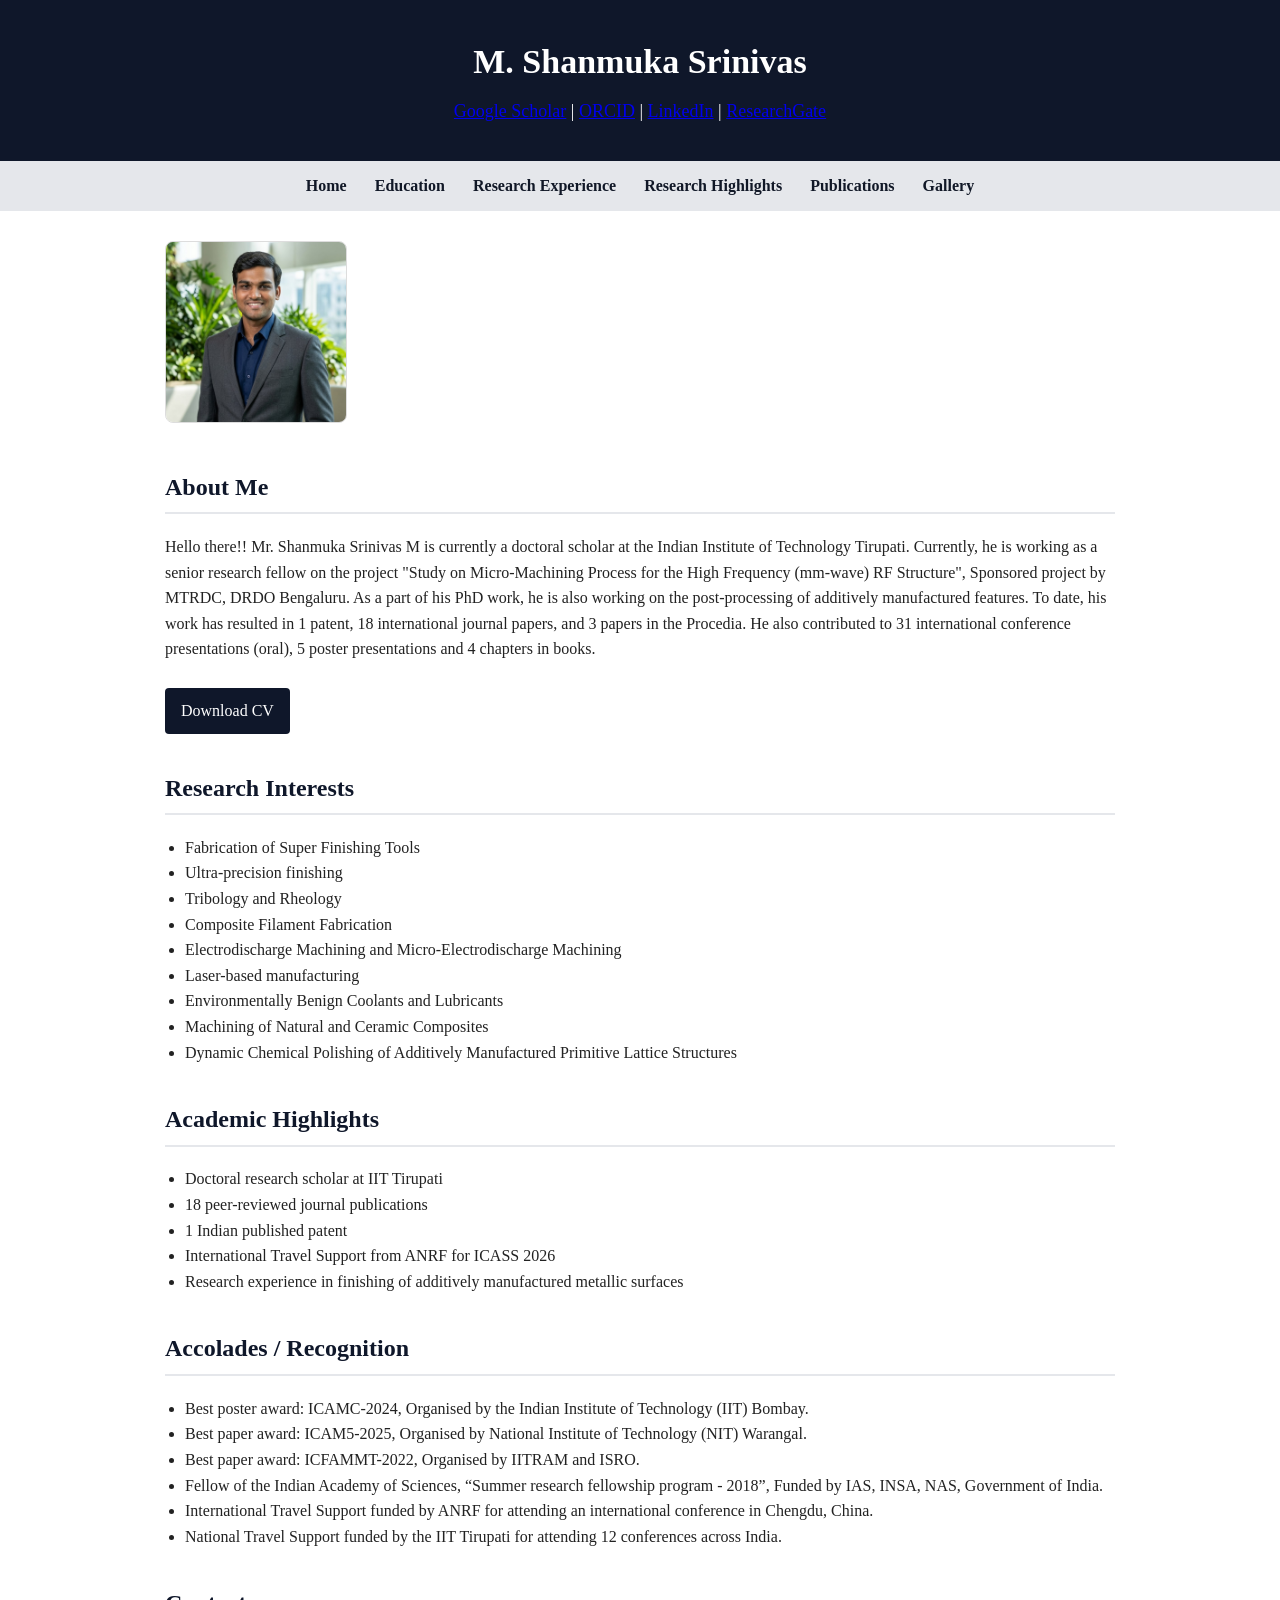
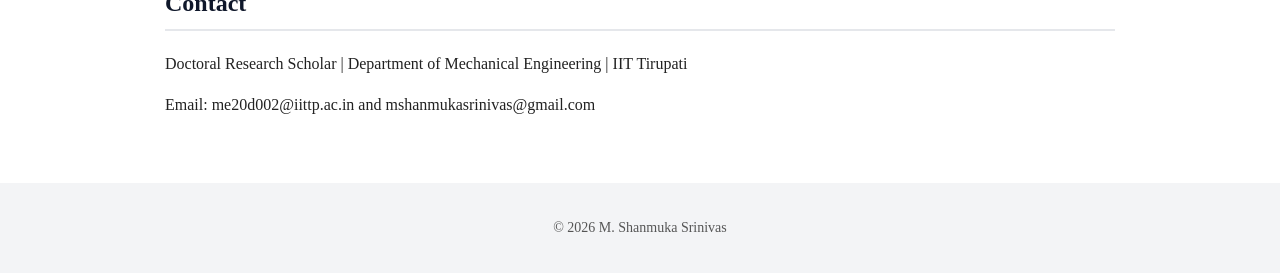
==== index.html @ ec6cfe38 "Consolidate links into a single paragraph" ====
<!DOCTYPE html>
<html lang="en">
<head>
  <meta charset="UTF-8">
  <meta name="viewport" content="width=device-width, initial-scale=1.0">
  <title>M. Shanmuka Srinivas</title>

  <style>
    body {
      margin: 0;
      font-family: Times New Roman;
      background: #ffffff;
      color: #222222;
      line-height: 1.6;
    }

    header {
      background: #0f172a;
      color: white;
      padding: 35px 20px;
      text-align: center;
    }

    header h1 {
      margin: 0;
      font-size: 34px;
    }

    header p {
      margin: 8px 0 0;
      font-size: 18px;
    }

    nav {
      background: #e5e7eb;
      padding: 12px;
      text-align: center;
    }

    nav a {
      color: #111827;
      text-decoration: none;
      margin: 0 12px;
      font-weight: bold;
    }

    nav a:hover {
      color: #2563eb;
    }

    main {
      max-width: 950px;
      margin: auto;
      padding: 30px 20px;
    }

    section {
      margin-bottom: 35px;
    }

    h2 {
      color: #0f172a;
      border-bottom: 2px solid #e5e7eb;
      padding-bottom: 6px;
    }

    .profile-box {
      display: flex;
      gap: 25px;
      align-items: center;
      flex-wrap: wrap;
    }

    .profile-box img {
      width: 180px;
      height: 180px;
      object-fit: cover;
      border-radius: 8px;
      border: 1px solid #ddd;
    }

    .button {
      display: inline-block;
      background: #0f172a;
      color: white;
      padding: 10px 16px;
      text-decoration: none;
      border-radius: 4px;
      margin-top: 10px;
    }

    .button:hover {
      background: #2563eb;
    }

    footer {
      background: #f3f4f6;
      text-align: center;
      padding: 20px;
      font-size: 14px;
      color: #555555;
    }

    ul {
      padding-left: 20px;
    }
  </style>
</head>

<body>

  <header>
    <h1>M. Shanmuka Srinivas</h1>
    <p> <a href="https://scholar.google.co.in/citations?user=btMibnIAAAAJ&hl=en" target="_blank">Google Scholar</a> | <a href="https://orcid.org/0000-0001-5442-8502" target="_blank">ORCID</a> | <a href="https://www.linkedin.com/in/shanmuka-srinivas-m/" target="_blank">LinkedIn</a> | <a href="https://www.researchgate.net/profile/Shanmuka-M?ev=hdr_xprf" target="_blank">ResearchGate</a> </p>
     
  </header>

  <nav>
    <a href="index.html">Home</a>
    <a href="education.html">Education</a>
    <a href="research-experience.html">Research Experience</a>
    <a href="research-highlights.html">Research Highlights</a>
    <a href="publications.html">Publications</a>
    <a href="gallery.html">Gallery</a>
  </nav>

  <main>

    <section class="profile-box">
      <img src="assets/profile-photo.jpg" alt="Profile photo of M. Shanmuka Srinivas">

      <div>
        <h2>About Me</h2>
        <p>
          Hello there!! Mr. Shanmuka Srinivas M is currently a doctoral scholar at the Indian Institute of Technology Tirupati. 
          Currently, he is working as a senior research fellow on the project "Study on Micro-Machining Process for the High Frequency (mm-wave) RF Structure", Sponsored project by MTRDC, DRDO Bengaluru. 
          As a part of his PhD work, he is also working on the post-processing of additively manufactured features. 
          To date, his work has resulted in 1 patent, 18 international journal papers, and 3 papers in the Procedia. 
          He also contributed to 31 international conference presentations (oral), 5 poster presentations and 4 chapters in books.
        </p>

             <a class="button" href="assets/cv.pdf" target="_blank">Download CV</a>
      </div>
    </section>

    <section>
      <h2>Research Interests</h2>
      <ul>
        <li>Fabrication of Super Finishing Tools</li>
        <li>Ultra-precision finishing</li>
        <li>Tribology and Rheology</li>
        <li>Composite Filament Fabrication</li>
        <li>Electrodischarge Machining and Micro-Electrodischarge Machining</li>
        <li>Laser-based manufacturing</li>
        <li>Environmentally Benign Coolants and Lubricants</li>
        <li>Machining of Natural and Ceramic Composites</li>
        <li>Dynamic Chemical Polishing of Additively Manufactured Primitive Lattice Structures</li>
      </ul>
    </section>

        <section>
      <h2>Academic Highlights</h2>
      <ul>
        <li>Doctoral research scholar at IIT Tirupati</li>
        <li>18 peer-reviewed journal publications</li>
        <li>1 Indian published patent</li>
        <li>International Travel Support from ANRF for ICASS 2026</li>
        <li>Research experience in finishing of additively manufactured metallic surfaces</li>
      </ul>
    </section>

    <section>
      <h2>Accolades / Recognition</h2>
      <ul>
        <li>Best poster award: ICAMC-2024, Organised by the Indian Institute of Technology (IIT) Bombay.</li>
        <li>Best paper award: ICAM5-2025, Organised by National Institute of Technology (NIT) Warangal.</li>
        <li>Best paper award: ICFAMMT-2022, Organised by IITRAM and ISRO.</li>
        <li>Fellow of the Indian Academy of Sciences, “Summer research fellowship program - 2018”, Funded by IAS, INSA, NAS, Government of India.</li>
        <li>International Travel Support funded by ANRF for attending an international conference in Chengdu, China.</li>
        <li>National Travel Support funded by the IIT Tirupati for attending 12 conferences across India.</li>
      </ul>
    </section>

    <section>
      <h2>Contact</h2>
      <p>Doctoral Research Scholar | Department of Mechanical Engineering | IIT Tirupati</p>
      <p>Email: me20d002@iittp.ac.in and mshanmukasrinivas@gmail.com</p>    
    </section>

  </main>

  <footer>
    <p>© 2026 M. Shanmuka Srinivas</p>
  </footer>

</body>
</html>
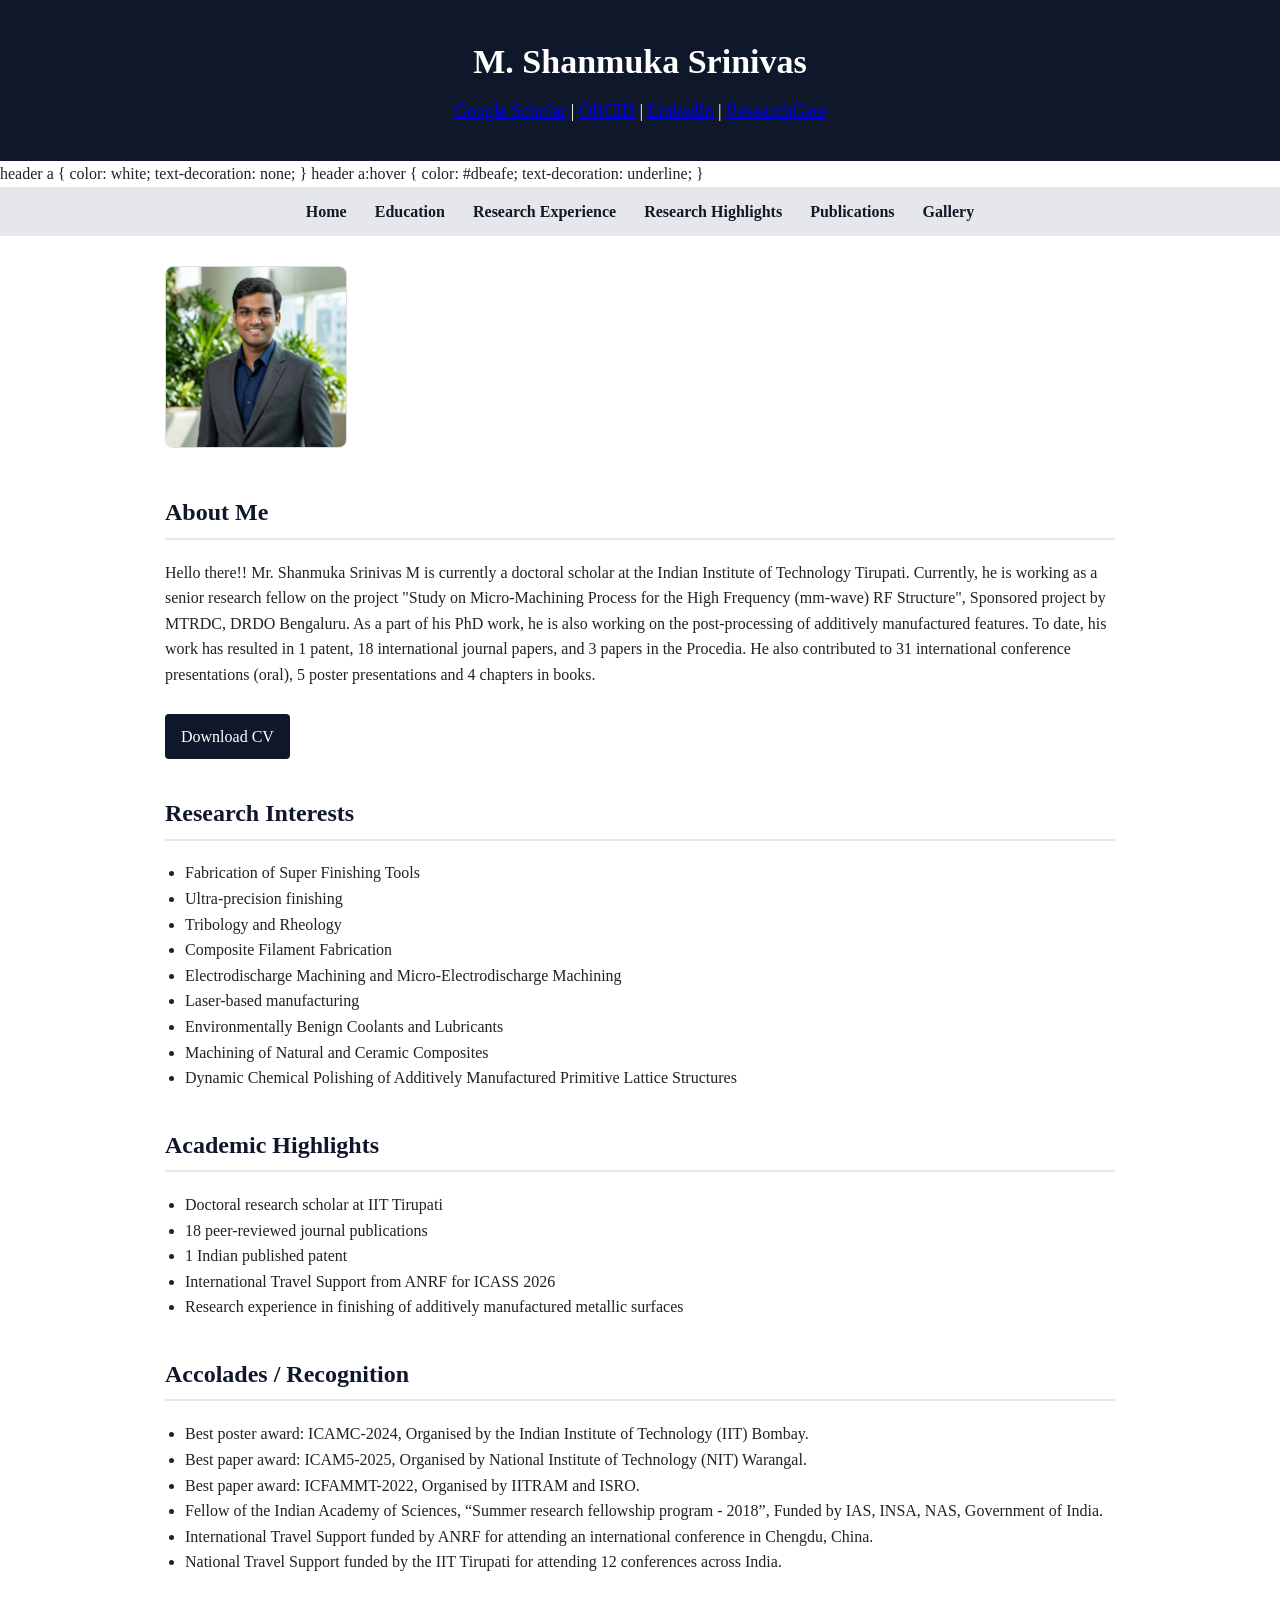
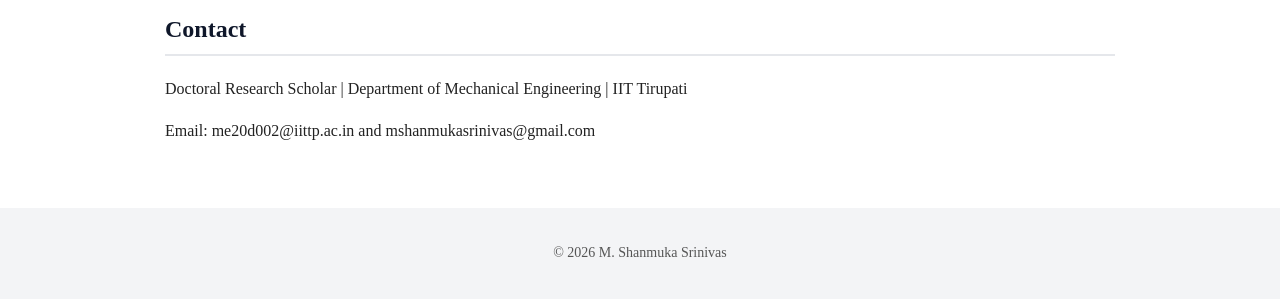
==== commit 1b31b51d: "Style header links with color and hover effects Added CSS styles for header links and hover effects." ====
--- a/index.html
+++ b/index.html
@@ -112,8 +112,17 @@
   <header>
     <h1>M. Shanmuka Srinivas</h1>
     <p> <a href="https://scholar.google.co.in/citations?user=btMibnIAAAAJ&hl=en" target="_blank">Google Scholar</a> | <a href="https://orcid.org/0000-0001-5442-8502" target="_blank">ORCID</a> | <a href="https://www.linkedin.com/in/shanmuka-srinivas-m/" target="_blank">LinkedIn</a> | <a href="https://www.researchgate.net/profile/Shanmuka-M?ev=hdr_xprf" target="_blank">ResearchGate</a> </p>
-     
   </header>
+  header a {
+  color: white;
+  text-decoration: none;
+}
+
+header a:hover {
+  color: #dbeafe;
+  text-decoration: underline;
+}
+  
 
   <nav>
     <a href="index.html">Home</a>
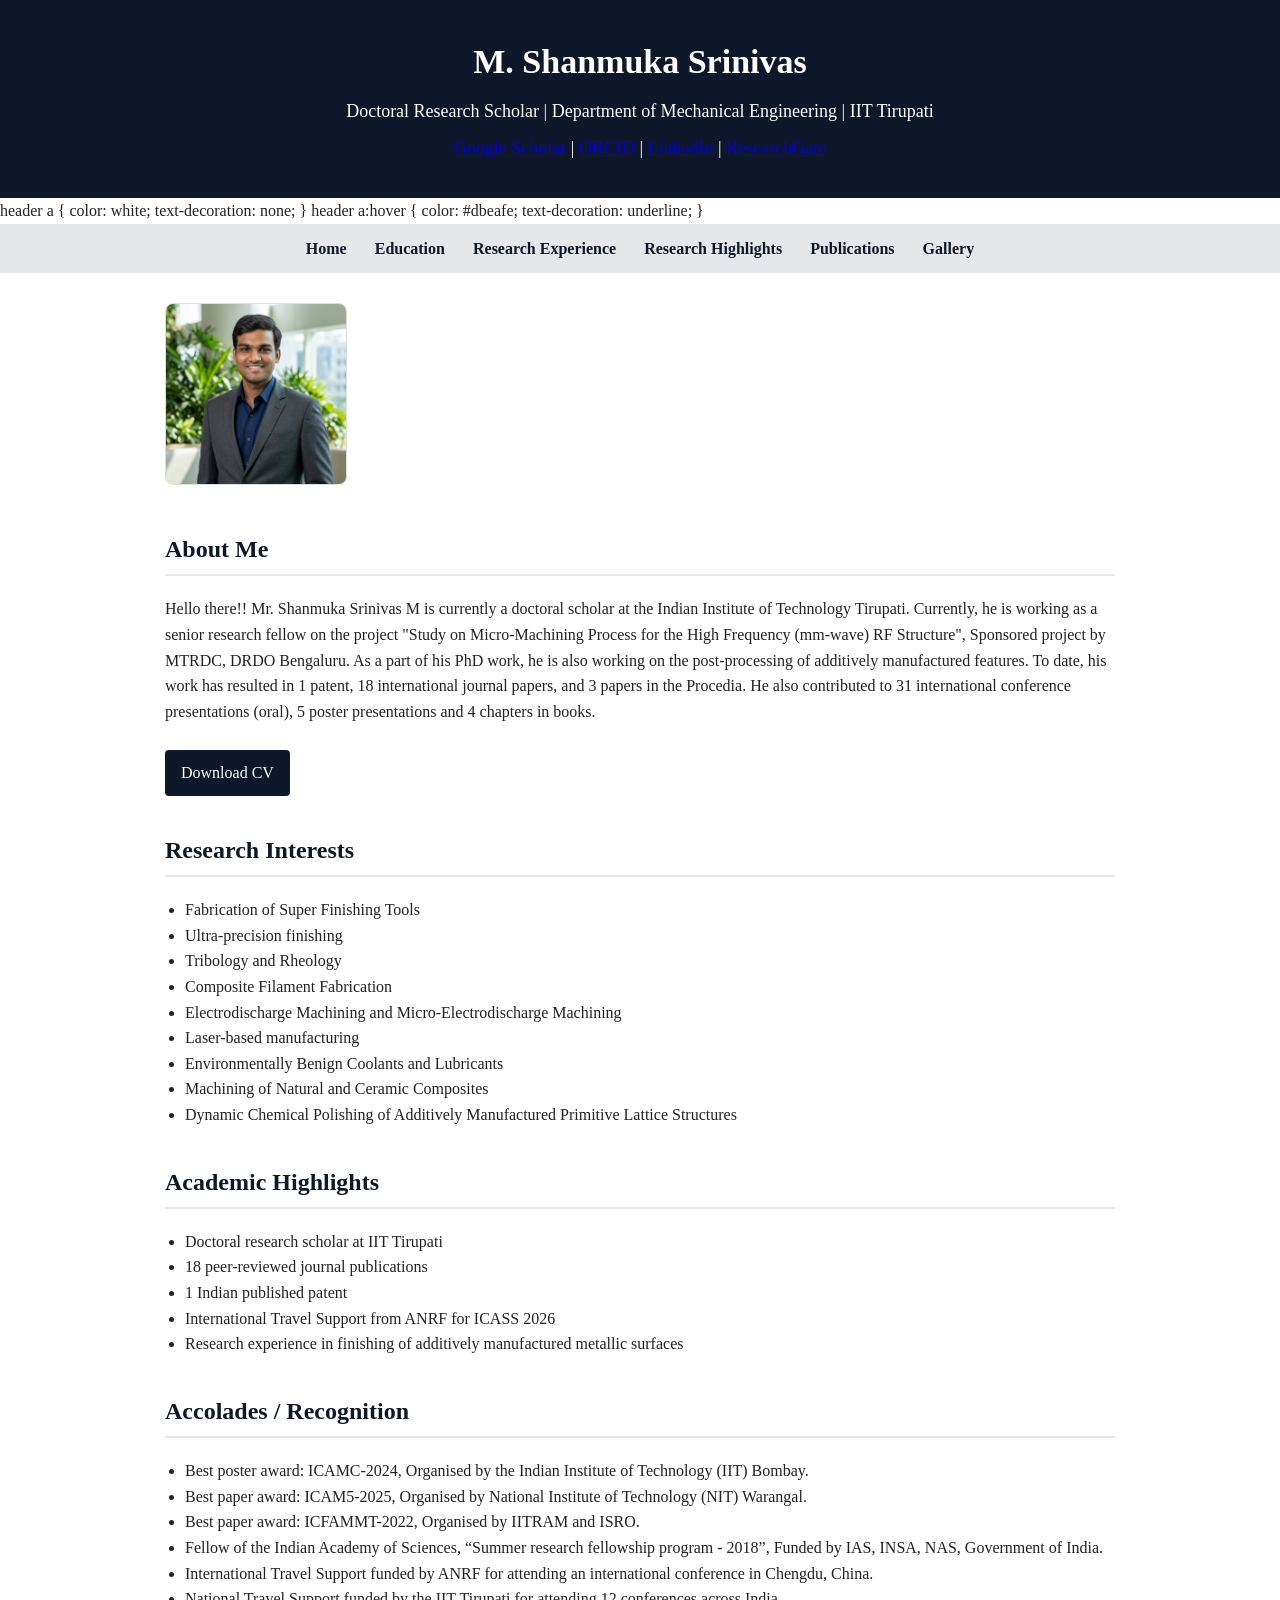
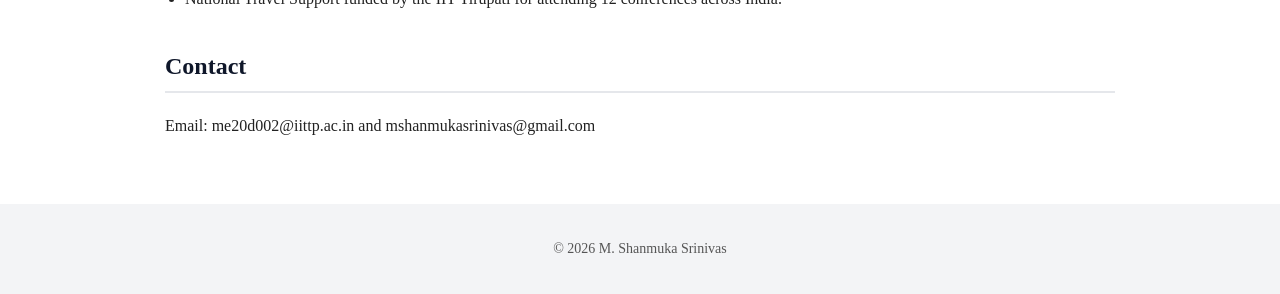
==== commit b1f195ad: "Add affiliation details to header section" ====
--- a/index.html
+++ b/index.html
@@ -111,6 +111,7 @@
 
   <header>
     <h1>M. Shanmuka Srinivas</h1>
+    <p>Doctoral Research Scholar | Department of Mechanical Engineering | IIT Tirupati</p>
     <p> <a href="https://scholar.google.co.in/citations?user=btMibnIAAAAJ&hl=en" target="_blank">Google Scholar</a> | <a href="https://orcid.org/0000-0001-5442-8502" target="_blank">ORCID</a> | <a href="https://www.linkedin.com/in/shanmuka-srinivas-m/" target="_blank">LinkedIn</a> | <a href="https://www.researchgate.net/profile/Shanmuka-M?ev=hdr_xprf" target="_blank">ResearchGate</a> </p>
   </header>
   header a {
@@ -192,7 +193,6 @@
 
     <section>
       <h2>Contact</h2>
-      <p>Doctoral Research Scholar | Department of Mechanical Engineering | IIT Tirupati</p>
       <p>Email: me20d002@iittp.ac.in and mshanmukasrinivas@gmail.com</p>    
     </section>
 
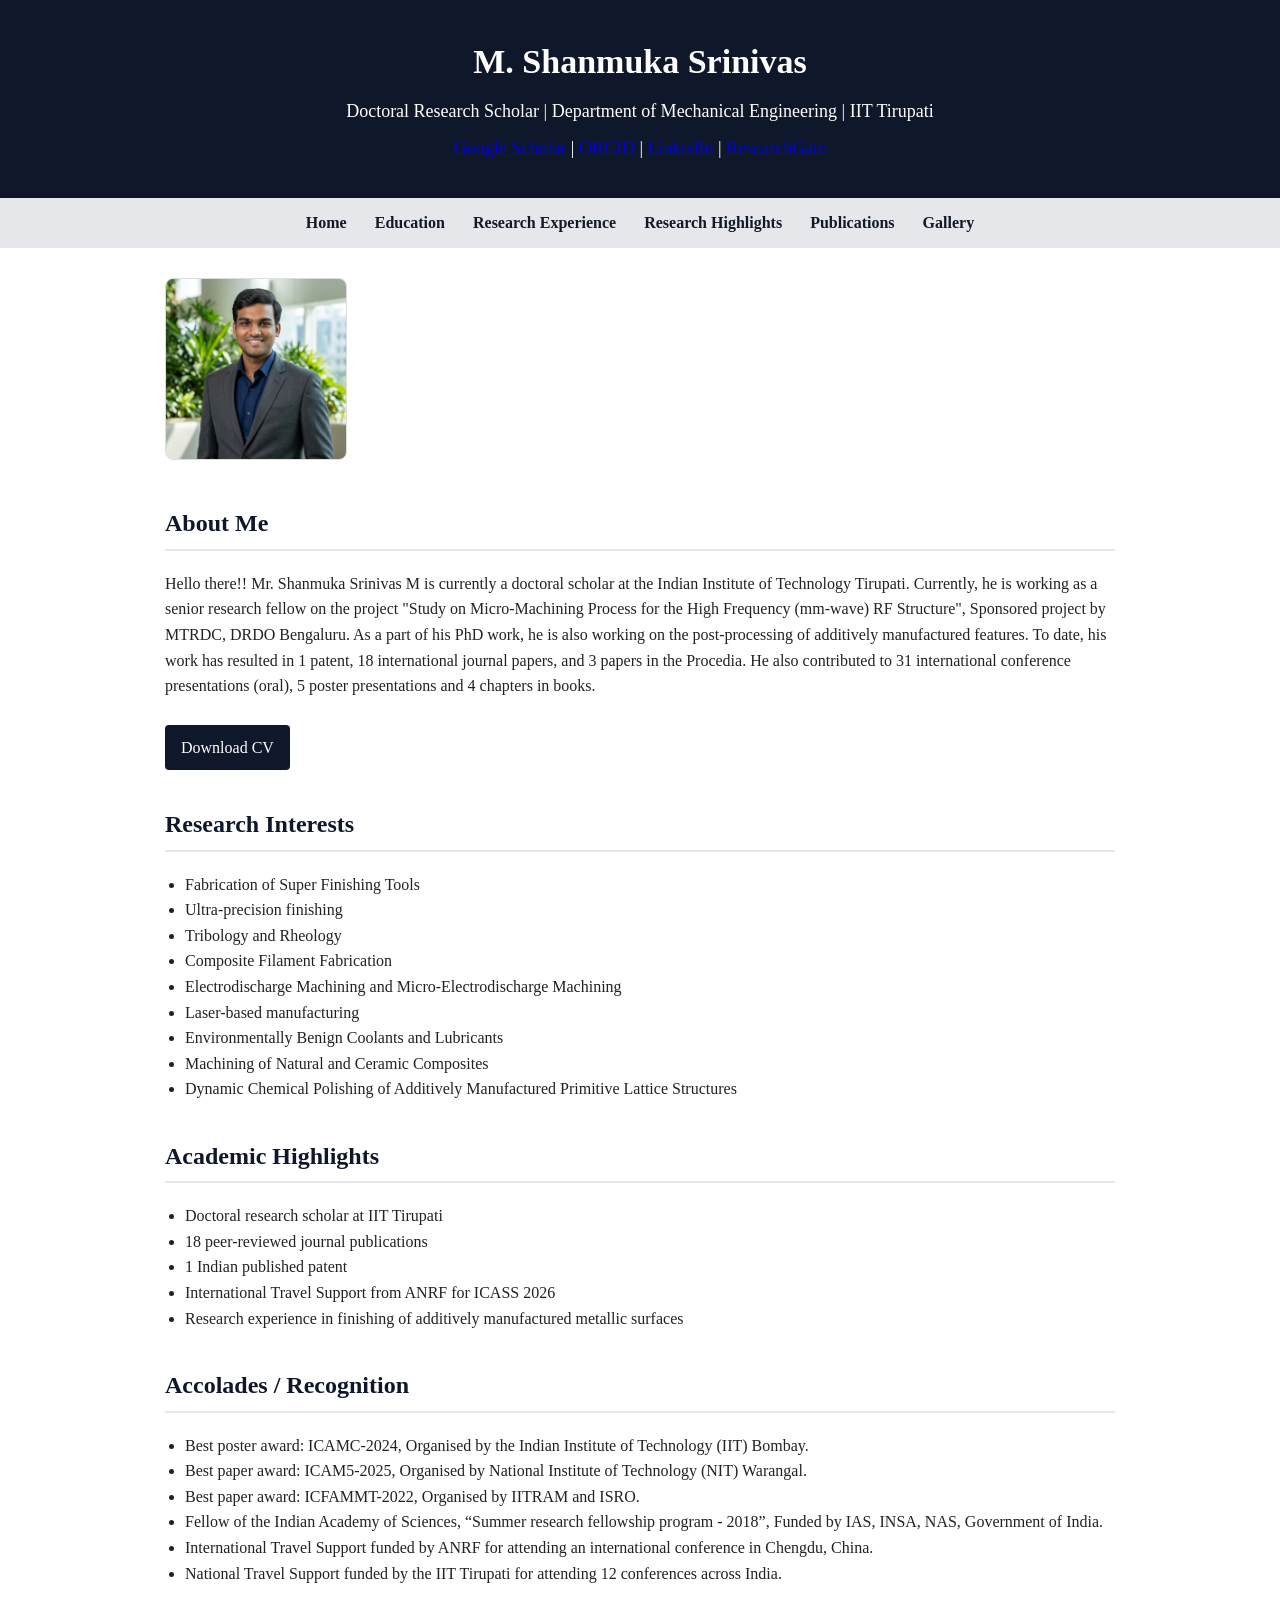
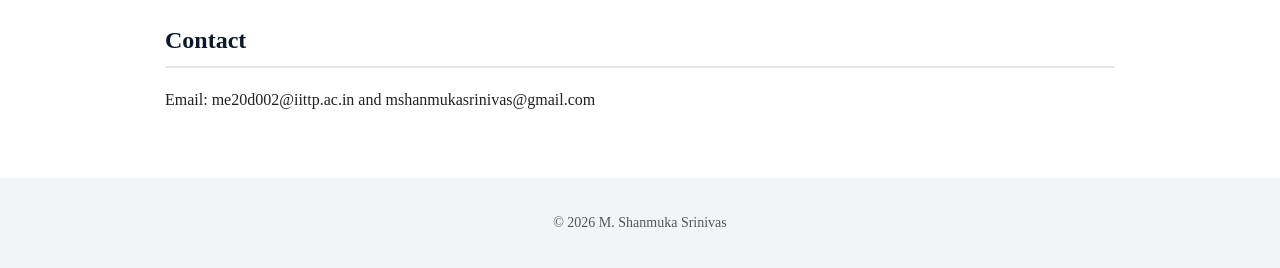
==== commit 1646c167: "Modify header styles and clean up link styles Updated header styles and removed unused link styles." ====
--- a/index.html
+++ b/index.html
@@ -17,6 +17,7 @@
     header {
       background: #0f172a;
       color: white;
+      color: #FFFFFF;
       padding: 35px 20px;
       text-align: center;
     }
@@ -114,16 +115,6 @@
     <p>Doctoral Research Scholar | Department of Mechanical Engineering | IIT Tirupati</p>
     <p> <a href="https://scholar.google.co.in/citations?user=btMibnIAAAAJ&hl=en" target="_blank">Google Scholar</a> | <a href="https://orcid.org/0000-0001-5442-8502" target="_blank">ORCID</a> | <a href="https://www.linkedin.com/in/shanmuka-srinivas-m/" target="_blank">LinkedIn</a> | <a href="https://www.researchgate.net/profile/Shanmuka-M?ev=hdr_xprf" target="_blank">ResearchGate</a> </p>
   </header>
-  header a {
-  color: white;
-  text-decoration: none;
-}
-
-header a:hover {
-  color: #dbeafe;
-  text-decoration: underline;
-}
-  
 
   <nav>
     <a href="index.html">Home</a>
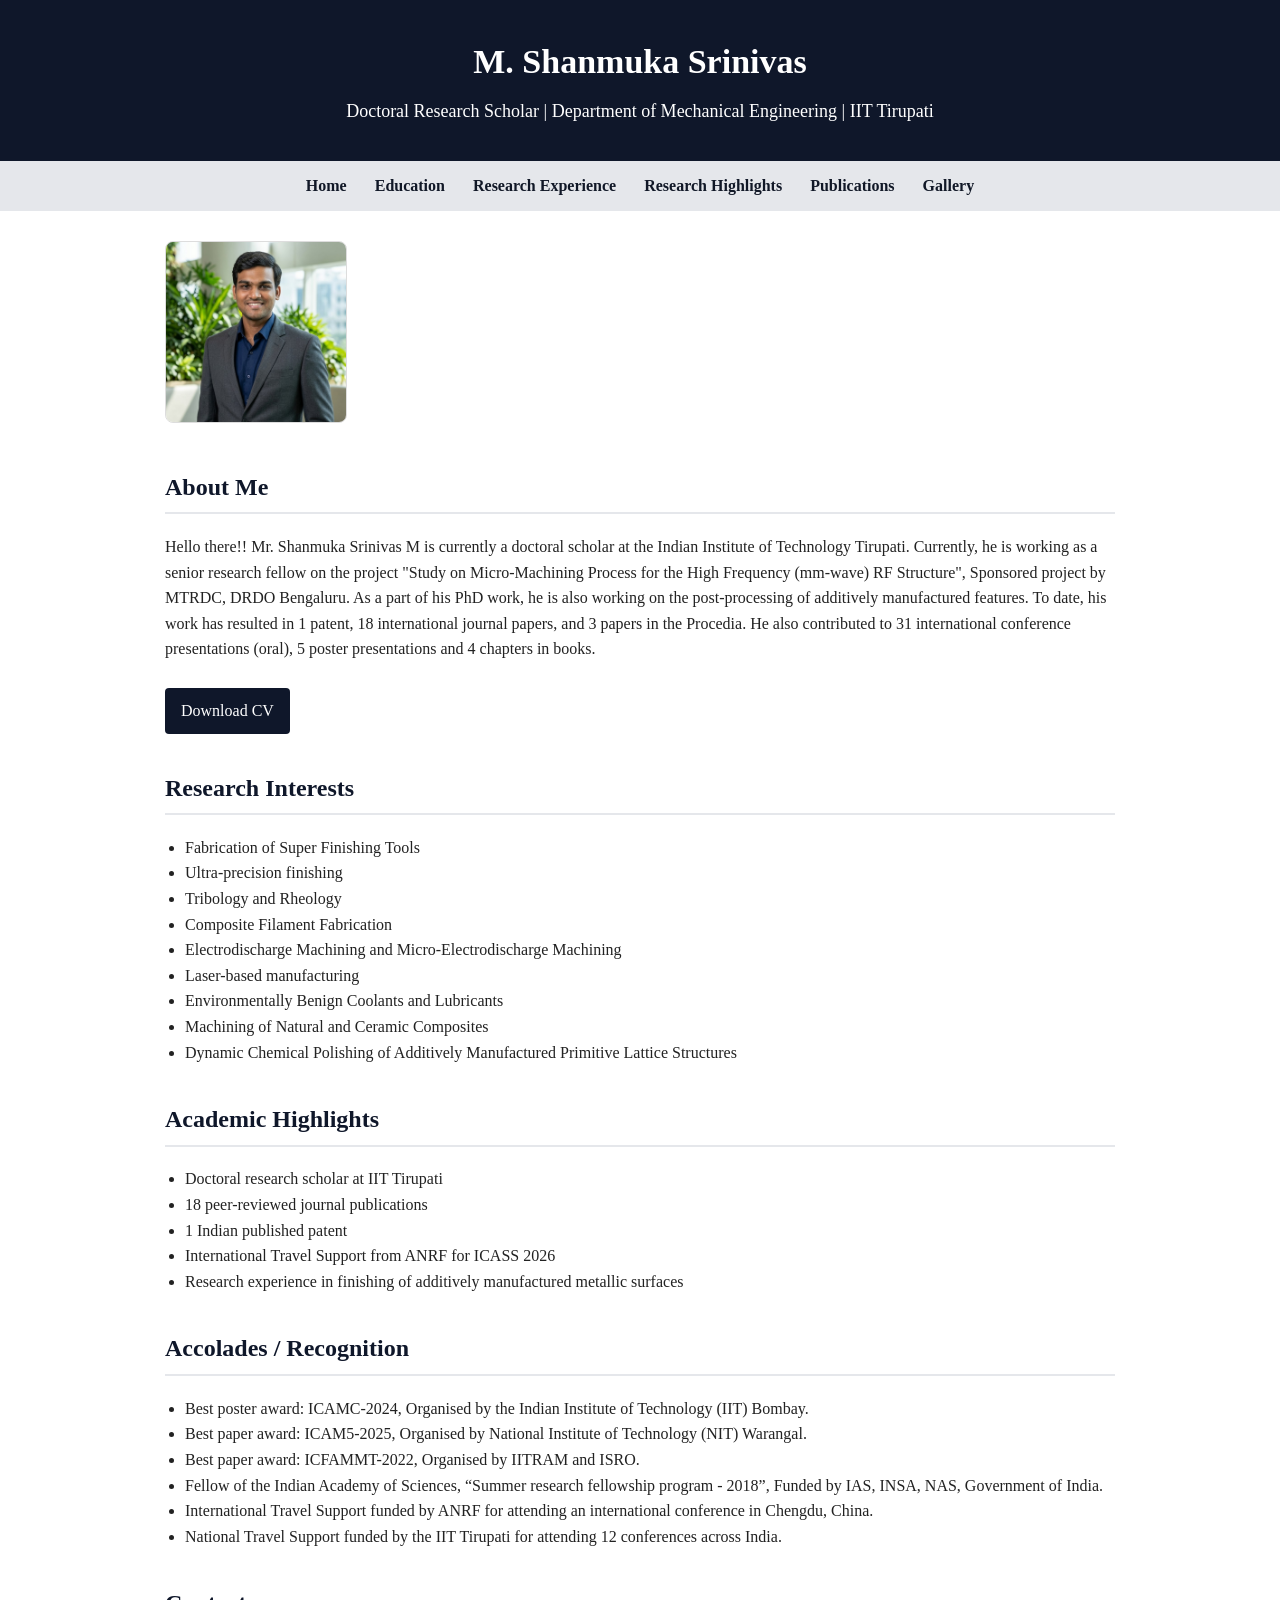
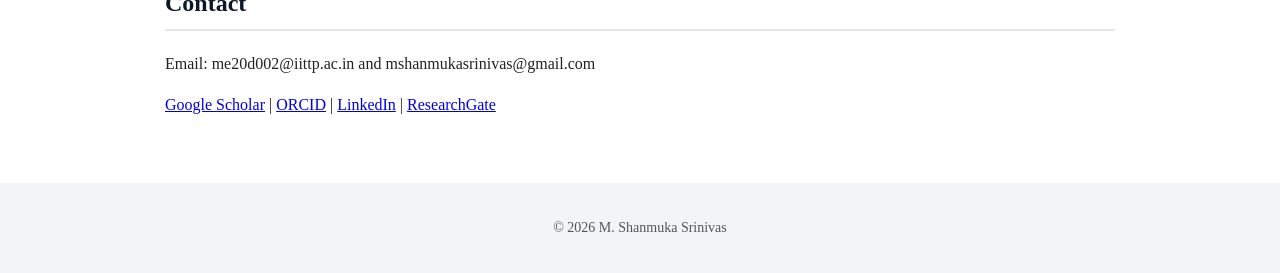
==== commit f1500031: "Update index.html" ====
--- a/index.html
+++ b/index.html
@@ -113,8 +113,7 @@
   <header>
     <h1>M. Shanmuka Srinivas</h1>
     <p>Doctoral Research Scholar | Department of Mechanical Engineering | IIT Tirupati</p>
-    <p> <a href="https://scholar.google.co.in/citations?user=btMibnIAAAAJ&hl=en" target="_blank">Google Scholar</a> | <a href="https://orcid.org/0000-0001-5442-8502" target="_blank">ORCID</a> | <a href="https://www.linkedin.com/in/shanmuka-srinivas-m/" target="_blank">LinkedIn</a> | <a href="https://www.researchgate.net/profile/Shanmuka-M?ev=hdr_xprf" target="_blank">ResearchGate</a> </p>
-  </header>
+    </header>
 
   <nav>
     <a href="index.html">Home</a>
@@ -184,7 +183,8 @@
 
     <section>
       <h2>Contact</h2>
-      <p>Email: me20d002@iittp.ac.in and mshanmukasrinivas@gmail.com</p>    
+      <p>Email: me20d002@iittp.ac.in and mshanmukasrinivas@gmail.com</p>
+      <p> <a href="https://scholar.google.co.in/citations?user=btMibnIAAAAJ&hl=en" target="_blank">Google Scholar</a> | <a href="https://orcid.org/0000-0001-5442-8502" target="_blank">ORCID</a> | <a href="https://www.linkedin.com/in/shanmuka-srinivas-m/" target="_blank">LinkedIn</a> | <a href="https://www.researchgate.net/profile/Shanmuka-M?ev=hdr_xprf" target="_blank">ResearchGate</a> </p>
     </section>
 
   </main>
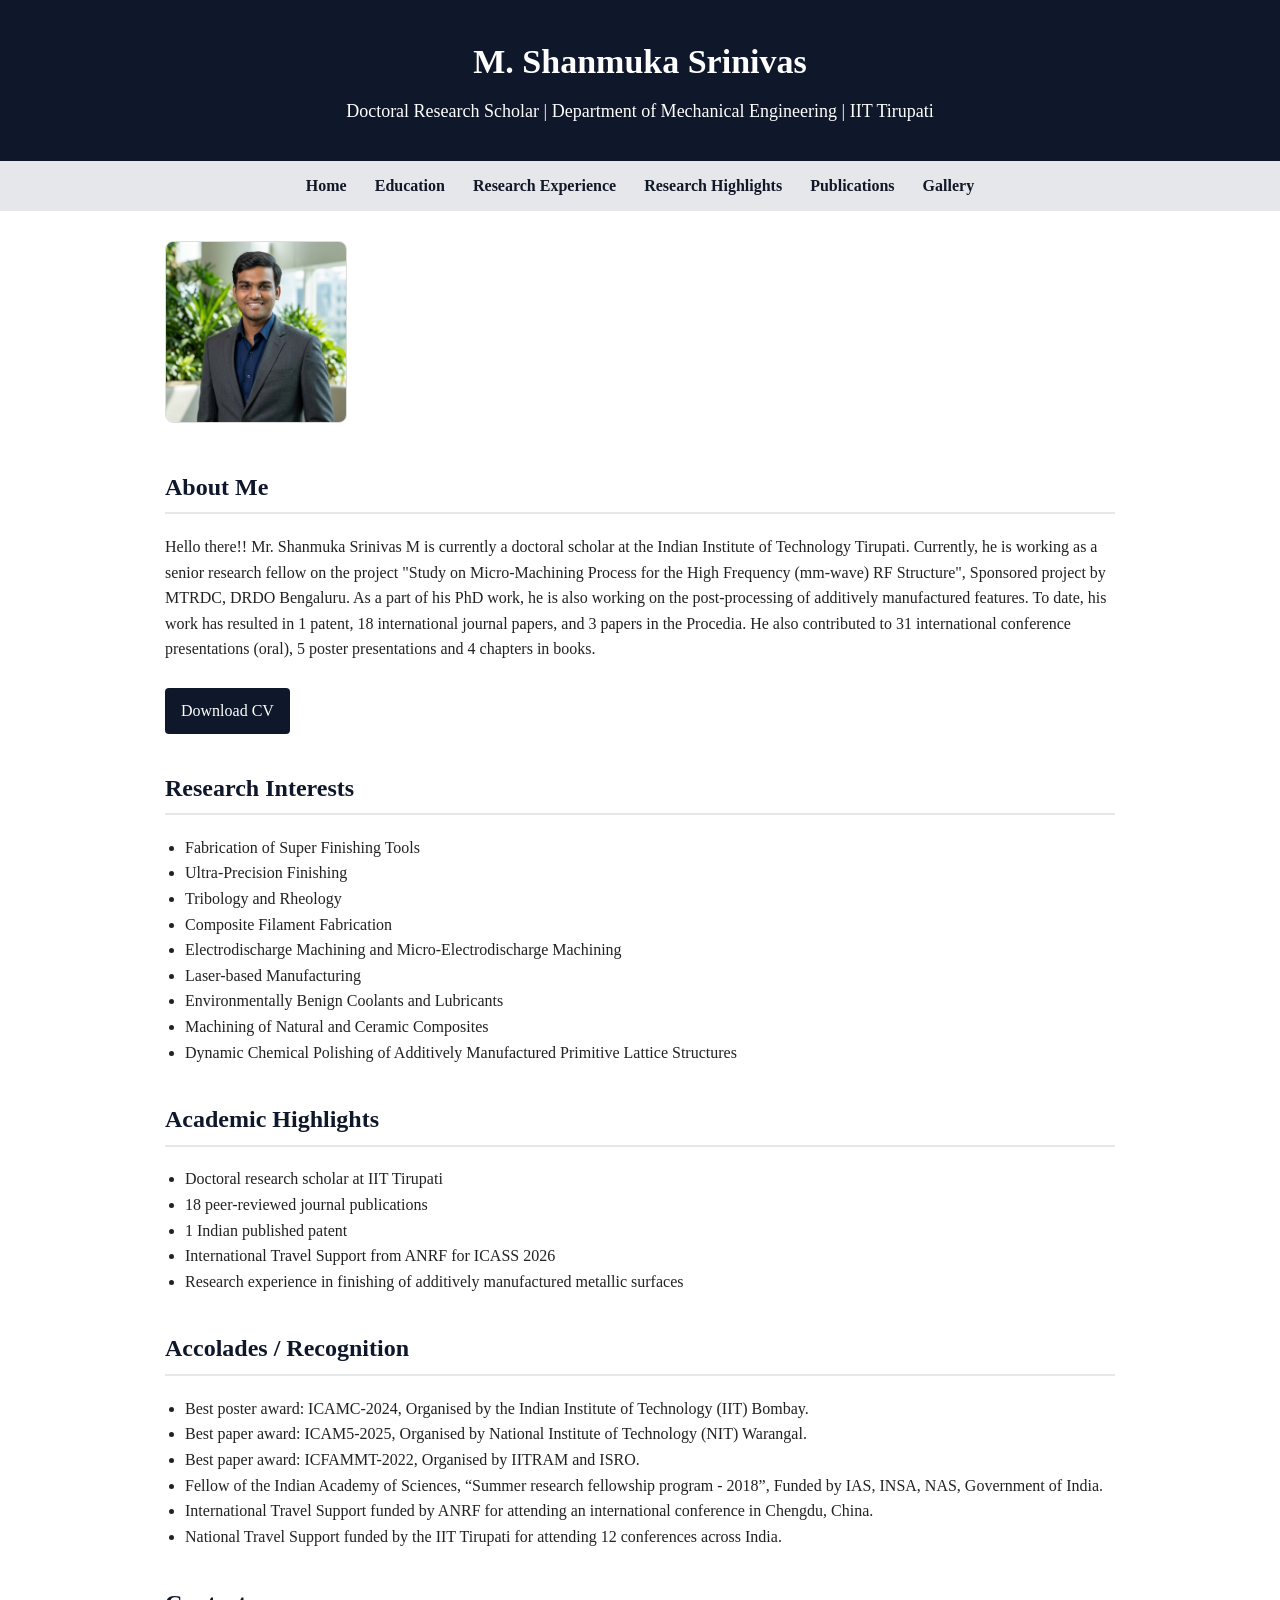
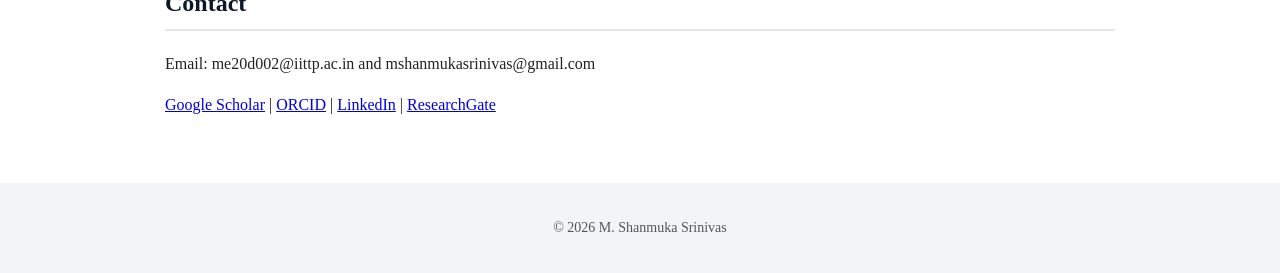
==== commit 0d52d5e7: "Correct capitalization in research interests list" ====
--- a/index.html
+++ b/index.html
@@ -139,7 +139,7 @@
           He also contributed to 31 international conference presentations (oral), 5 poster presentations and 4 chapters in books.
         </p>
 
-             <a class="button" href="assets/cv.pdf" target="_blank">Download CV</a>
+             <a class="button" href="assets/CV.pdf" target="_blank">Download CV</a>
       </div>
     </section>
 
@@ -147,11 +147,11 @@
       <h2>Research Interests</h2>
       <ul>
         <li>Fabrication of Super Finishing Tools</li>
-        <li>Ultra-precision finishing</li>
+        <li>Ultra-Precision Finishing</li>
         <li>Tribology and Rheology</li>
         <li>Composite Filament Fabrication</li>
         <li>Electrodischarge Machining and Micro-Electrodischarge Machining</li>
-        <li>Laser-based manufacturing</li>
+        <li>Laser-based Manufacturing</li>
         <li>Environmentally Benign Coolants and Lubricants</li>
         <li>Machining of Natural and Ceramic Composites</li>
         <li>Dynamic Chemical Polishing of Additively Manufactured Primitive Lattice Structures</li>
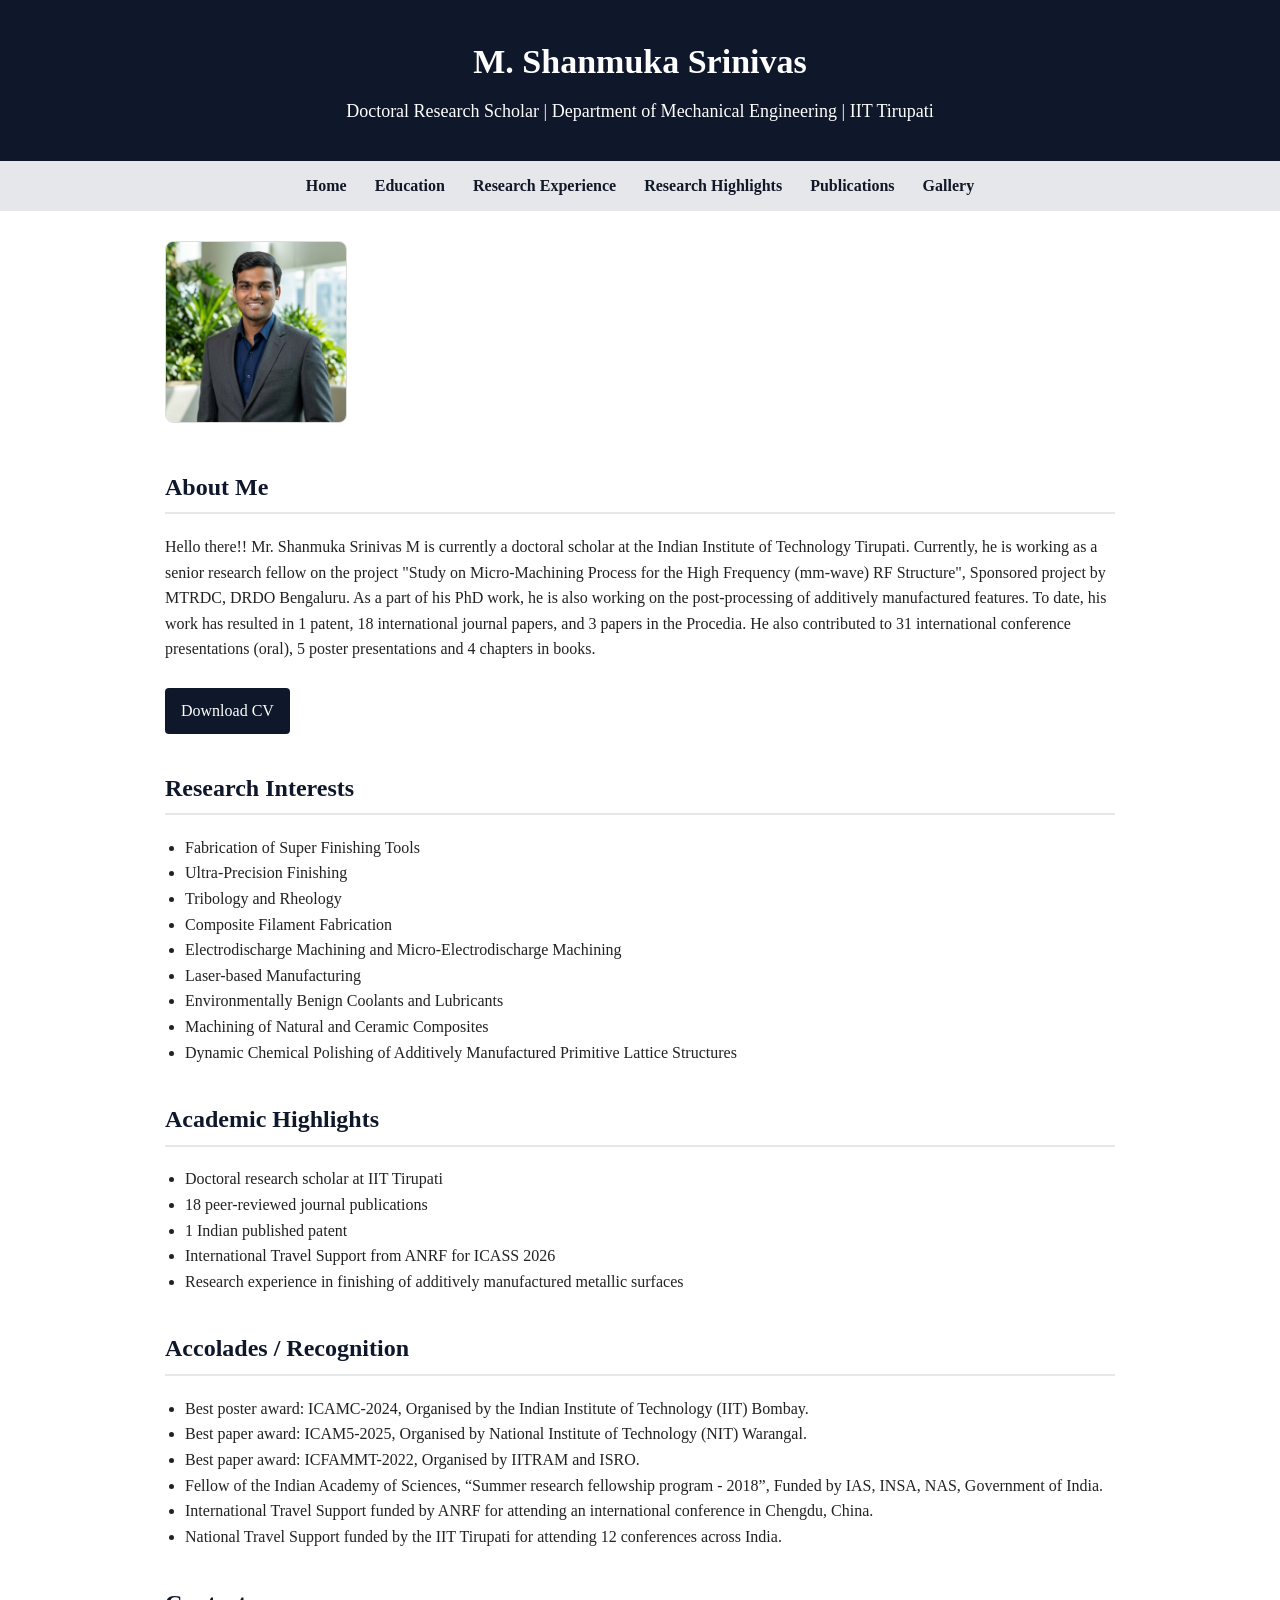
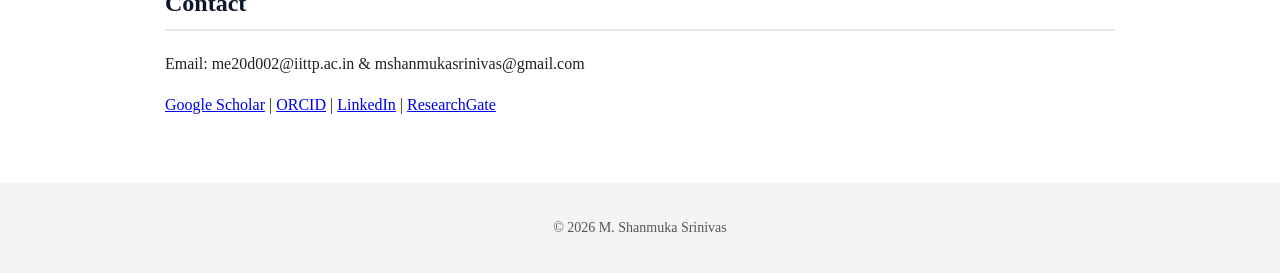
==== commit f071680e: "Fix email formatting in contact section" ====
--- a/index.html
+++ b/index.html
@@ -183,7 +183,7 @@
 
     <section>
       <h2>Contact</h2>
-      <p>Email: me20d002@iittp.ac.in and mshanmukasrinivas@gmail.com</p>
+      <p>Email: me20d002@iittp.ac.in & mshanmukasrinivas@gmail.com</p>
       <p> <a href="https://scholar.google.co.in/citations?user=btMibnIAAAAJ&hl=en" target="_blank">Google Scholar</a> | <a href="https://orcid.org/0000-0001-5442-8502" target="_blank">ORCID</a> | <a href="https://www.linkedin.com/in/shanmuka-srinivas-m/" target="_blank">LinkedIn</a> | <a href="https://www.researchgate.net/profile/Shanmuka-M?ev=hdr_xprf" target="_blank">ResearchGate</a> </p>
     </section>
 
